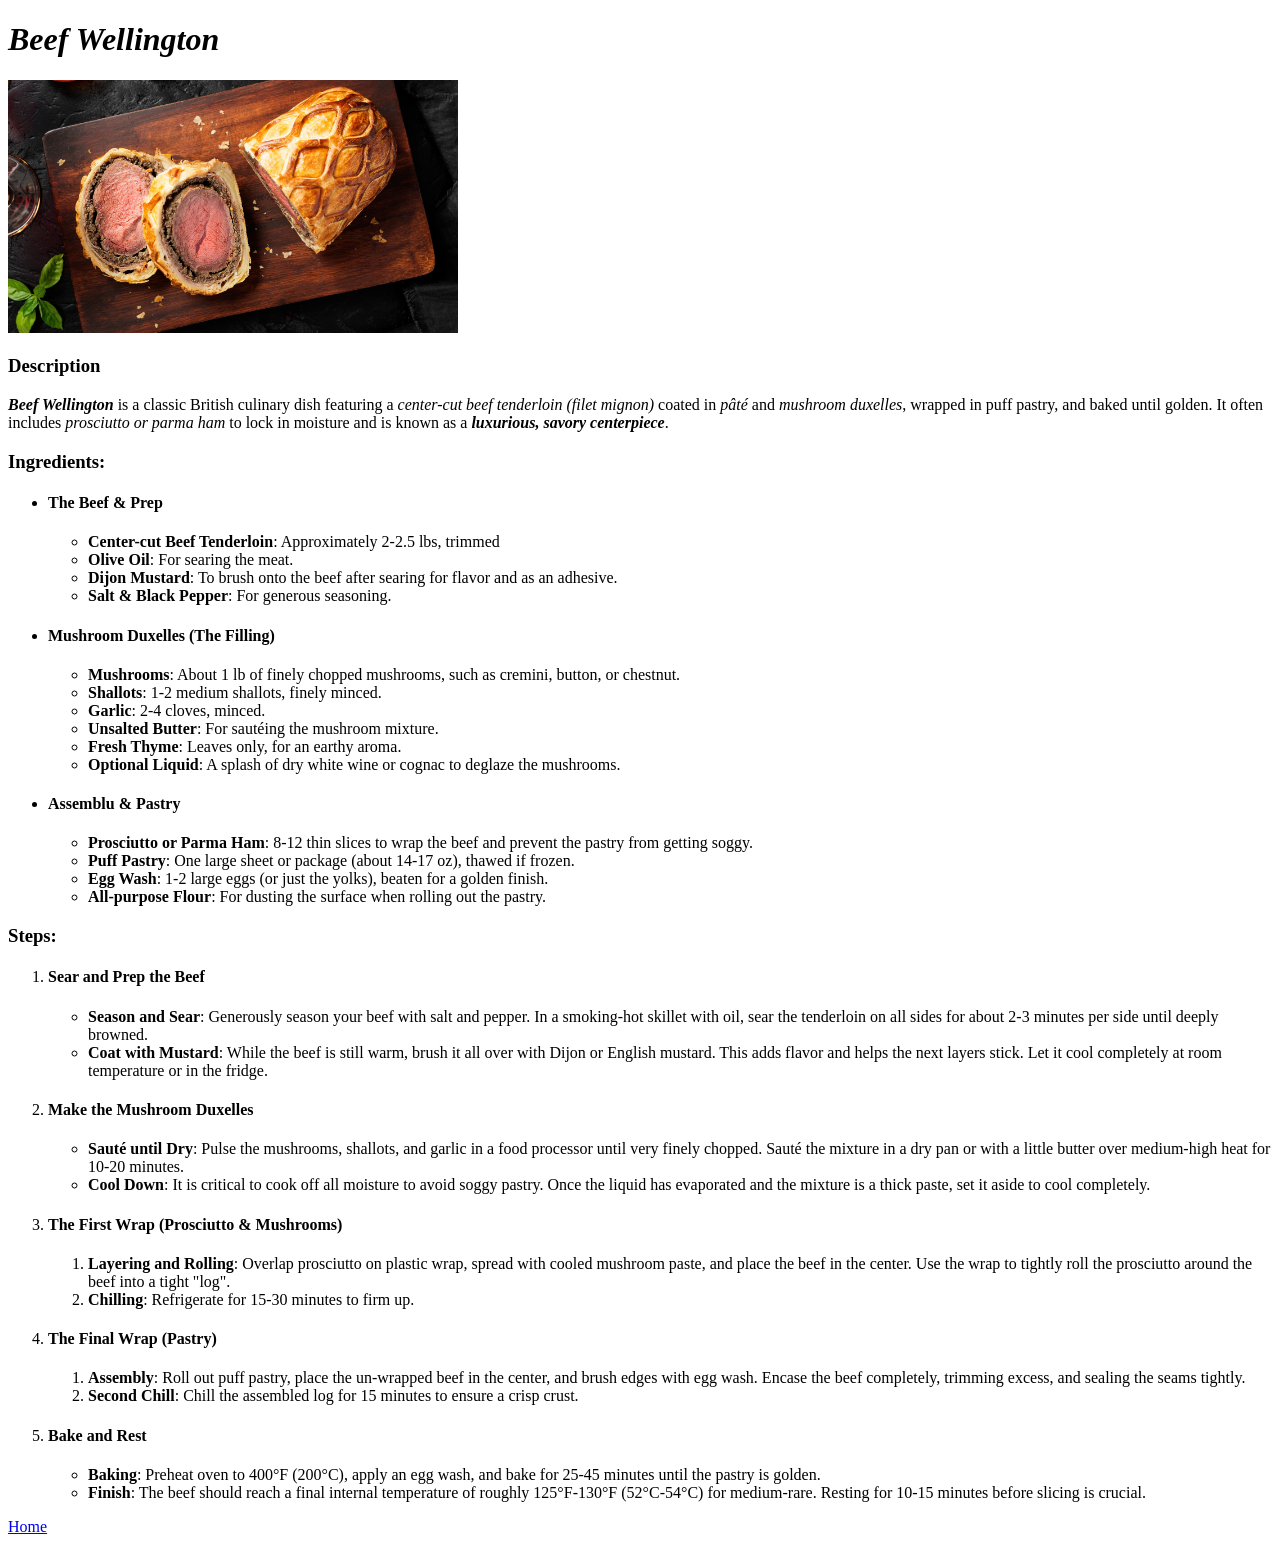
==== recipes/beef-wellington.html @ 46697c1b "Add recipe pages and main index with images" ====
<!DOCTYPE html>
<html lang="en">
    <head>
        <meta charset="UTF-8">
        <meta name="viewport" content="width=device-width, initial-scale=1.0">
        <title>Beef-Wellington-Recipe</title>
    </head>

    <body>
        <h1><em>Beef Wellington</em></h1>
        <img src="../img/beefwellington.jpg" width="450" alt="Perfectly cooked beef wellington, sliced on a wooden cutting board.">
        <h3>Description</h3>
        <p><strong><em>Beef Wellington</em></strong> is a classic British culinary dish featuring a <em>center-cut beef tenderloin (filet mignon)</em> coated in <em>pâté</em> and <em>mushroom duxelles</em>, wrapped in puff pastry, and baked until golden. It often includes <em>prosciutto or parma ham</em> to lock in moisture and is known as a <strong><em>luxurious, savory centerpiece</em></strong>.</p>
        <h3>Ingredients:</h3>
        <ul>
            <li><h4>The Beef & Prep</h4>
                <ul>
                    <li><strong>Center-cut Beef Tenderloin</strong>: Approximately 2-2.5 lbs, trimmed</li>
                    <li><strong>Olive Oil</strong>: For searing the meat.</li>
                    <li><strong>Dijon Mustard</strong>: To brush onto the beef after searing for flavor and as an adhesive.</li>
                    <li><strong>Salt & Black Pepper</strong>: For generous seasoning.</li>
                </ul>
            </li>

            <li><h4>Mushroom Duxelles (The Filling)</h4>
                <ul>
                    <li><strong>Mushrooms</strong>: About 1 lb of finely chopped mushrooms, such as cremini, button, or chestnut.</li>
                    <li><strong>Shallots</strong>: 1-2 medium shallots, finely minced.</li>
                    <li><strong>Garlic</strong>: 2-4 cloves, minced.</li>
                    <li><strong>Unsalted Butter</strong>: For sautéing the mushroom mixture.</li>
                    <li><strong>Fresh Thyme</strong>: Leaves only, for an earthy aroma.</li>
                    <li><strong>Optional Liquid</strong>: A splash of dry white wine or cognac to deglaze the mushrooms.</li>
                </ul>
            </li>

            <li><h4>Assemblu & Pastry</h4>
                <ul>
                    <li><strong>Prosciutto or Parma Ham</strong>: 8-12 thin slices to wrap the beef and prevent the pastry from getting soggy.</li>
                    <li><strong>Puff Pastry</strong>: One large sheet or package (about 14-17 oz), thawed if frozen.</li>
                    <li><strong>Egg Wash</strong>: 1-2 large eggs (or just the yolks), beaten for a golden finish.</li>
                    <li><strong>All-purpose Flour</strong>: For dusting the surface when rolling out the pastry.</li>
                </ul>
            </li>
            
        </ul>

        <h3>Steps:</h3>
        <ol>
            <li><h4>Sear and Prep the Beef</h4>
                <ul>
                    <li><strong>Season and Sear</strong>: Generously season your beef with salt and pepper. In a smoking-hot skillet with oil, sear the tenderloin on all sides for about 2-3 minutes per side until deeply browned.</li>
                    <li><strong>Coat with Mustard</strong>: While the beef is still warm, brush it all over with Dijon or English mustard. This adds flavor and helps the next layers stick. Let it cool completely at room temperature or in the fridge.</li>
                </ul>
            </li>

            <li><h4>Make the Mushroom Duxelles</h4>
                <ul>
                    <li><strong>Sauté until Dry</strong>: Pulse the mushrooms, shallots, and garlic in a food processor until very finely chopped. Sauté the mixture in a dry pan or with a little butter over medium-high heat for 10-20 minutes.</li>
                    <li><strong>Cool Down</strong>: It is critical to cook off all moisture to avoid soggy pastry. Once the liquid has evaporated and the mixture is a thick paste, set it aside to cool completely.</li>
                </ul>
            </li>

            <li><h4>The First Wrap (Prosciutto & Mushrooms)</h4>
                <ol>
                    <li><strong>Layering and Rolling</strong>: Overlap prosciutto on plastic wrap, spread with cooled mushroom paste, and place the beef in the center. Use the wrap to tightly roll the prosciutto around the beef into a tight "log".</li>
                    <li><strong>Chilling</strong>: Refrigerate for 15-30 minutes to firm up.</li>
                </ol>
            </li>

            <li><h4>The Final Wrap (Pastry)</h4>
                <ol>
                    <li><strong>Assembly</strong>: Roll out puff pastry, place the un-wrapped beef in the center, and brush edges with egg wash. Encase the beef completely, trimming excess, and sealing the seams tightly.</li>
                    <li><strong>Second Chill</strong>: Chill the assembled log for 15 minutes to ensure a crisp crust.</li>
                </ol>
            </li>

            <li><h4>Bake and Rest</h4>
                <ul>
                    <li><strong>Baking</strong>: Preheat oven to 400°F (200°C), apply an egg wash, and bake for 25-45 minutes until the pastry is golden.</li>
                    <li><strong>Finish</strong>: The beef should reach a final internal temperature of roughly 125°F-130°F (52°C-54°C) for medium-rare. Resting for 10-15 minutes before slicing is crucial.</li>
                </ul>

            </li>
        </ol>
        <p><a href="../index.html">Home</a></p>

    </body>
</html>
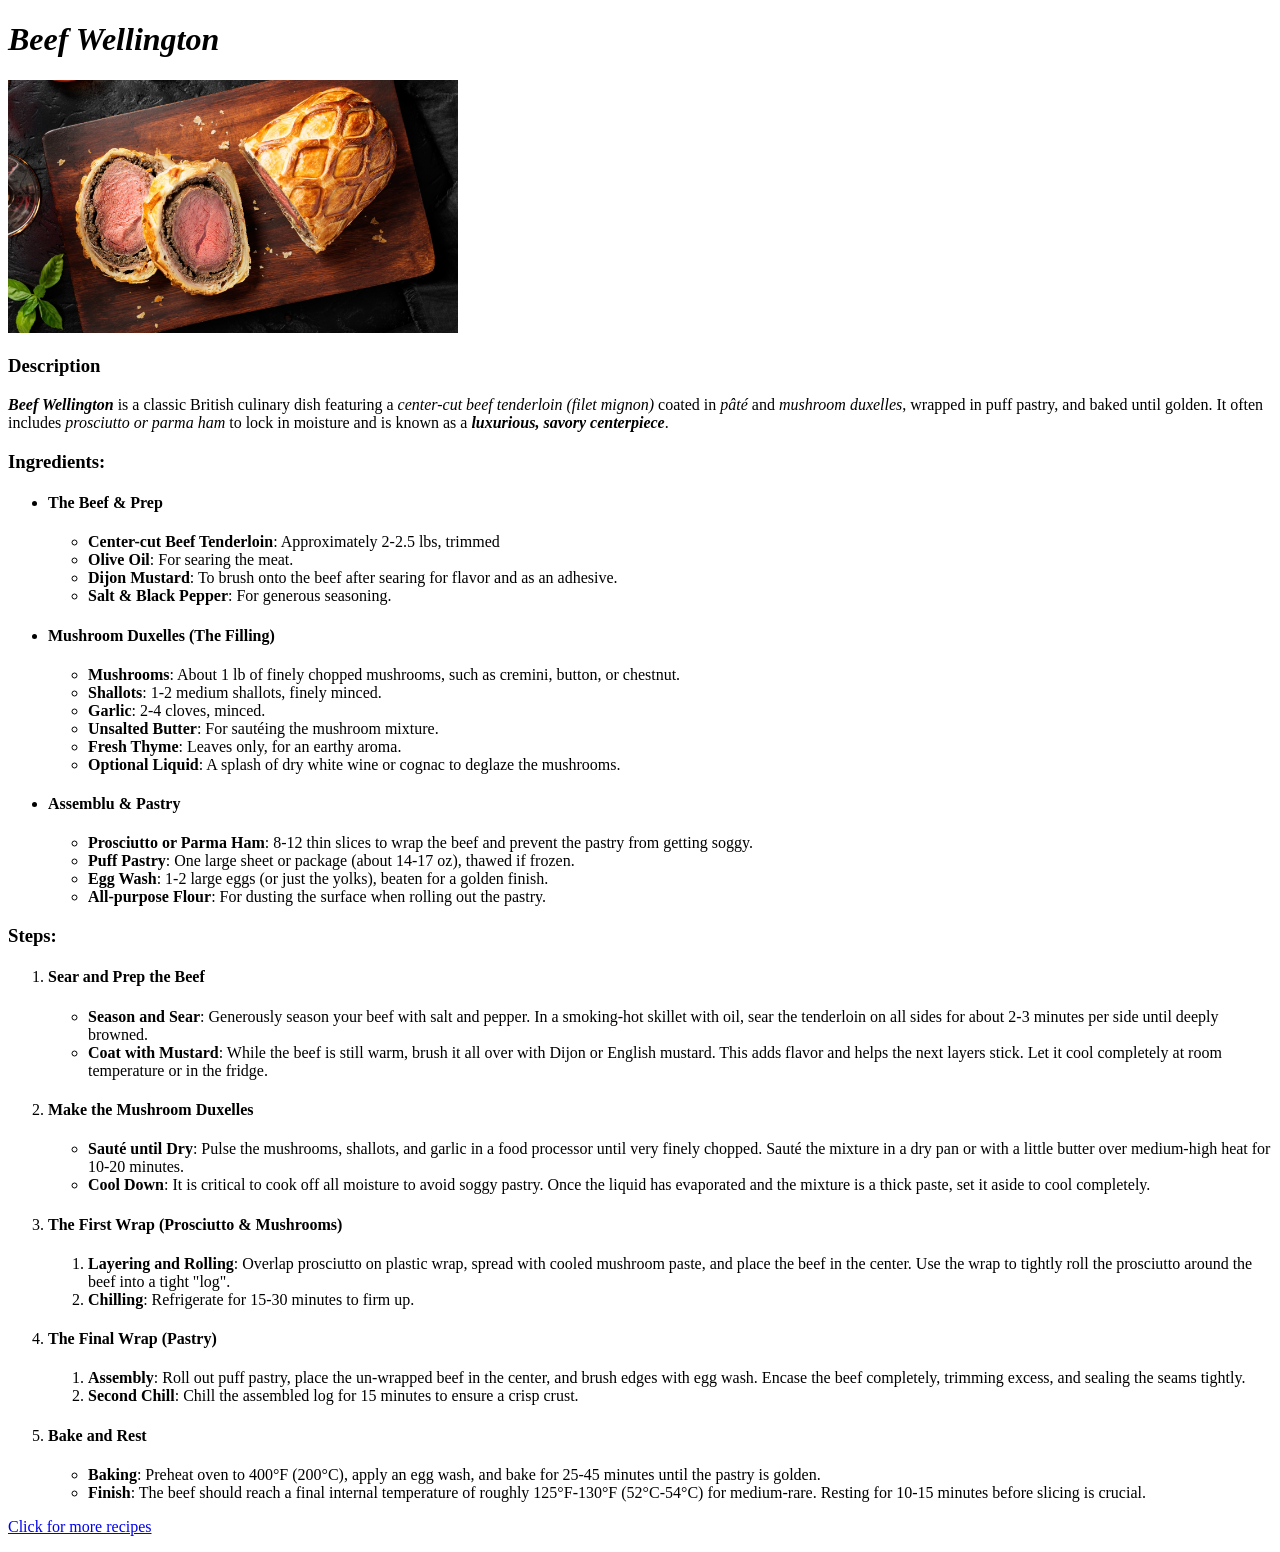
==== commit cb6b8409: "Started writing the ingredients part and the steps on the classic chicken-parmesan dish Added a new " ====
--- a/recipes/beef-wellington.html
+++ b/recipes/beef-wellington.html
@@ -82,7 +82,7 @@
 
             </li>
         </ol>
-        <p><a href="../index.html">Home</a></p>
+        <p><a href="../index.html">Click for more recipes</a></p>
 
     </body>
 </html>
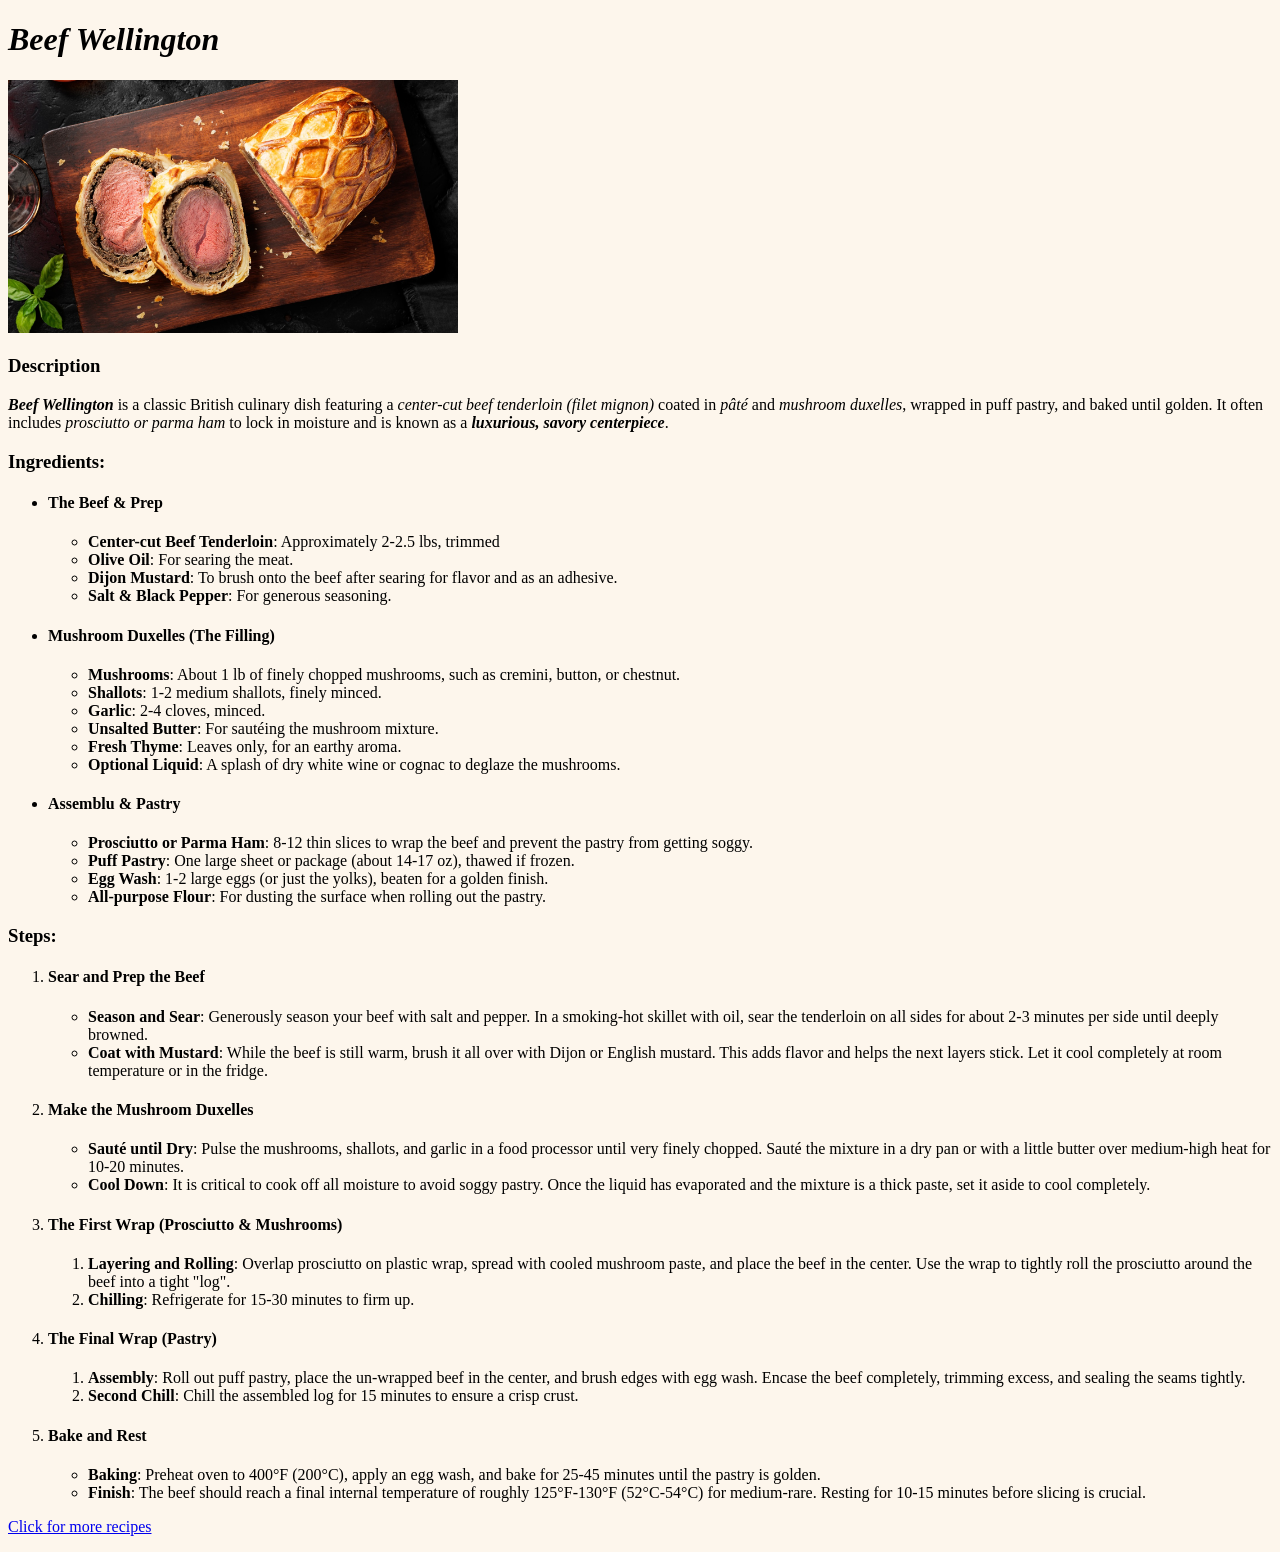
==== commit c7f46d67: "Linked the page to the style.css page." ====
--- a/recipes/beef-wellington.html
+++ b/recipes/beef-wellington.html
@@ -4,14 +4,17 @@
         <meta charset="UTF-8">
         <meta name="viewport" content="width=device-width, initial-scale=1.0">
         <title>Beef-Wellington-Recipe</title>
+        <link rel="stylesheet", href="../style.css">
     </head>
 
     <body>
         <h1><em>Beef Wellington</em></h1>
         <img src="../img/beefwellington.jpg" width="450" alt="Perfectly cooked beef wellington, sliced on a wooden cutting board.">
-        <h3>Description</h3>
-        <p><strong><em>Beef Wellington</em></strong> is a classic British culinary dish featuring a <em>center-cut beef tenderloin (filet mignon)</em> coated in <em>pâté</em> and <em>mushroom duxelles</em>, wrapped in puff pastry, and baked until golden. It often includes <em>prosciutto or parma ham</em> to lock in moisture and is known as a <strong><em>luxurious, savory centerpiece</em></strong>.</p>
-        <h3>Ingredients:</h3>
+       <div>
+            <h3>Description</h3>
+            <p><strong><em>Beef Wellington</em></strong> is a classic British culinary dish featuring a <em>center-cut beef tenderloin (filet mignon)</em> coated in <em>pâté</em> and <em>mushroom duxelles</em>, wrapped in puff pastry, and baked until golden. It often includes <em>prosciutto or parma ham</em> to lock in moisture and is known as a <strong><em>luxurious, savory centerpiece</em></strong>.</p>
+            <h3>Ingredients:</h3>
+       </div>
         <ul>
             <li><h4>The Beef & Prep</h4>
                 <ul>
--- a/style.css
+++ b/style.css
@@ -0,0 +1,64 @@
+body{
+    background-color: #FDF6EC;
+    
+}
+
+
+.title{
+    background-color: #C0522A;
+    color:whitesmoke;
+    text-align: center;
+    padding: 30px 20px;
+}
+
+.title h1 {
+    margin-bottom: 0;
+    margin-top: 0;
+}
+
+.title #ph1{
+    margin-top: 0;
+}
+
+.title #subtitle{
+    margin-top: 40px;
+    text-align: left;
+}
+
+
+.recipes .card{
+    display: inline-block;
+    margin: 4px;
+    background-color: #db9b84;
+    height: 150px;
+    padding: 4px;
+    border: 1px solid #C0522A;
+    border-radius: 10px;
+    text-align: center;
+    color: #8B3318;
+}
+
+a:hover{
+    color:#2C1A0E;
+}
+
+hr{
+    border: 1px solid color #E8D5B7;
+}
+
+#recipes{
+    color: #c2844a;
+    font-size: 12px;
+}
+
+.card .recipe a{
+    border-top: 1px solid #C0522A;
+    padding: 2px;
+}
+
+.card .recipe p{
+    font-size: 40px;
+    margin: 8px auto;
+    text-align: center;
+    background-color:
+}
